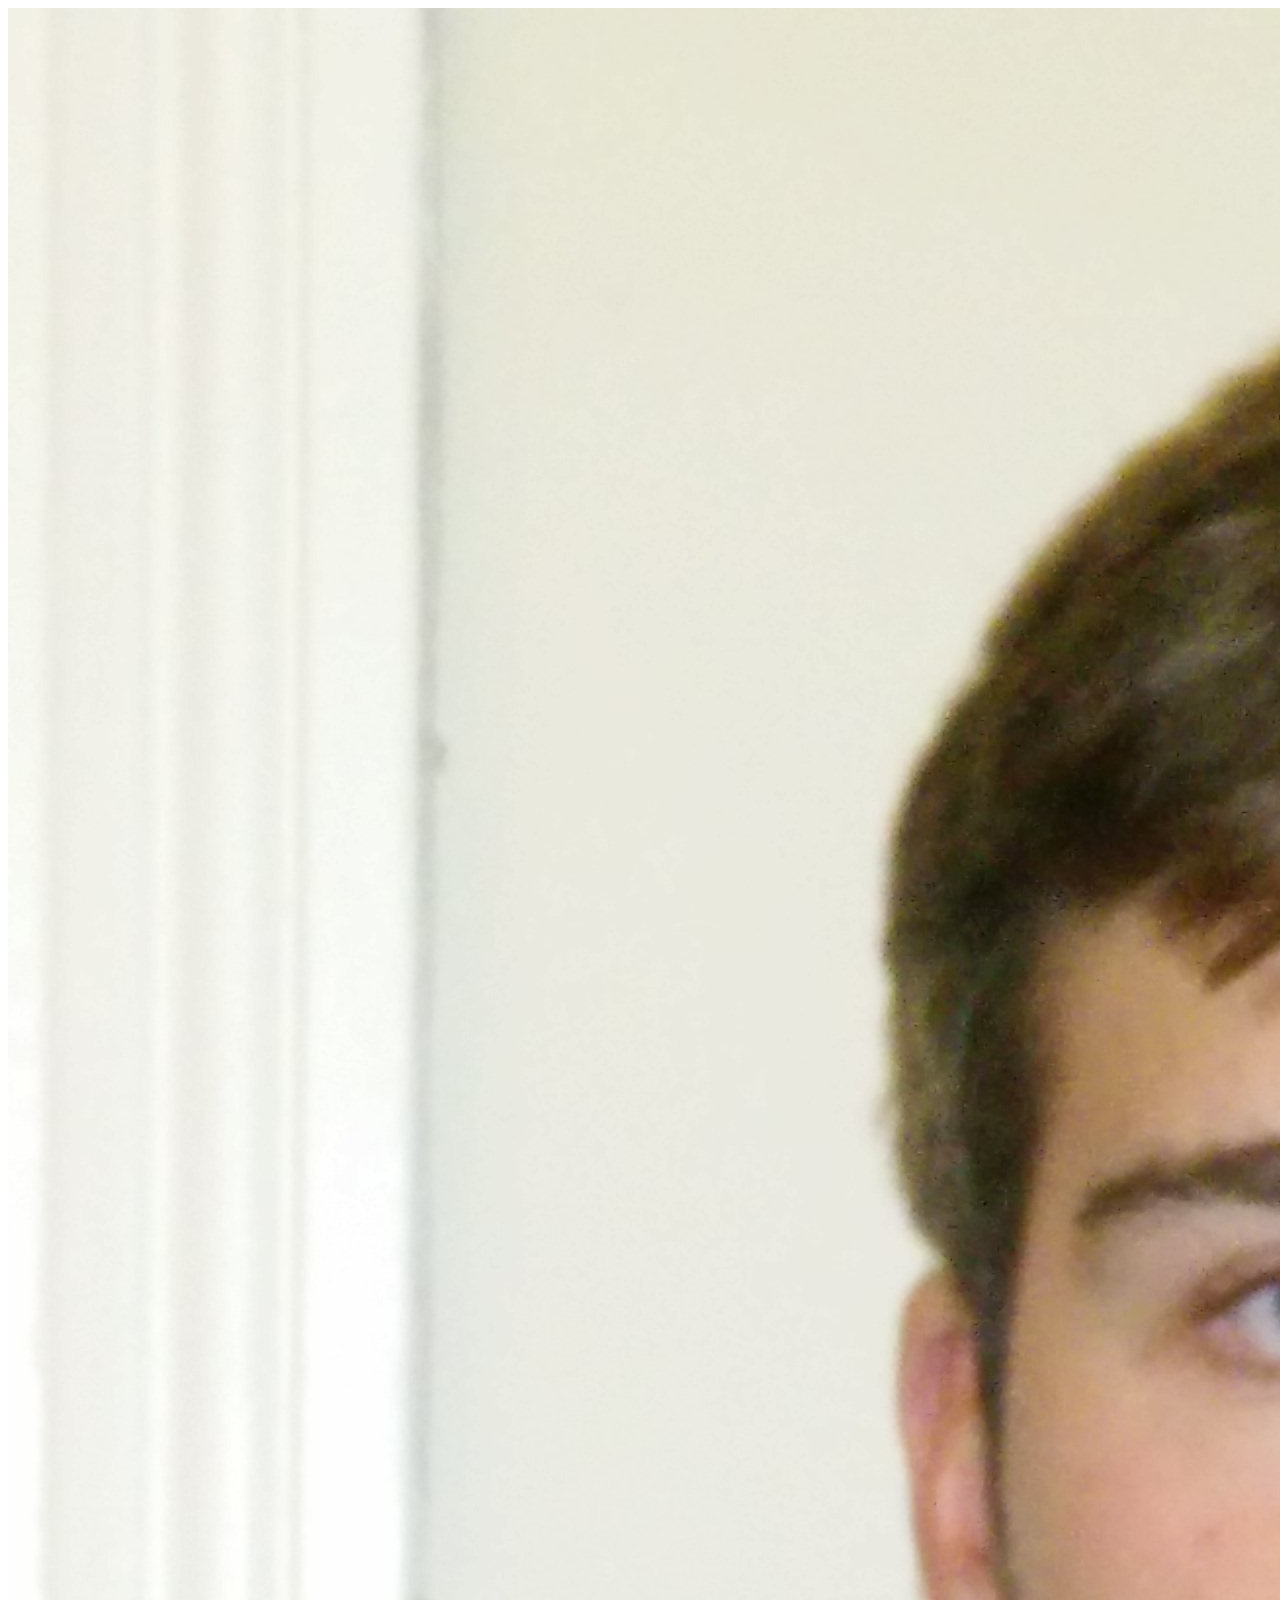
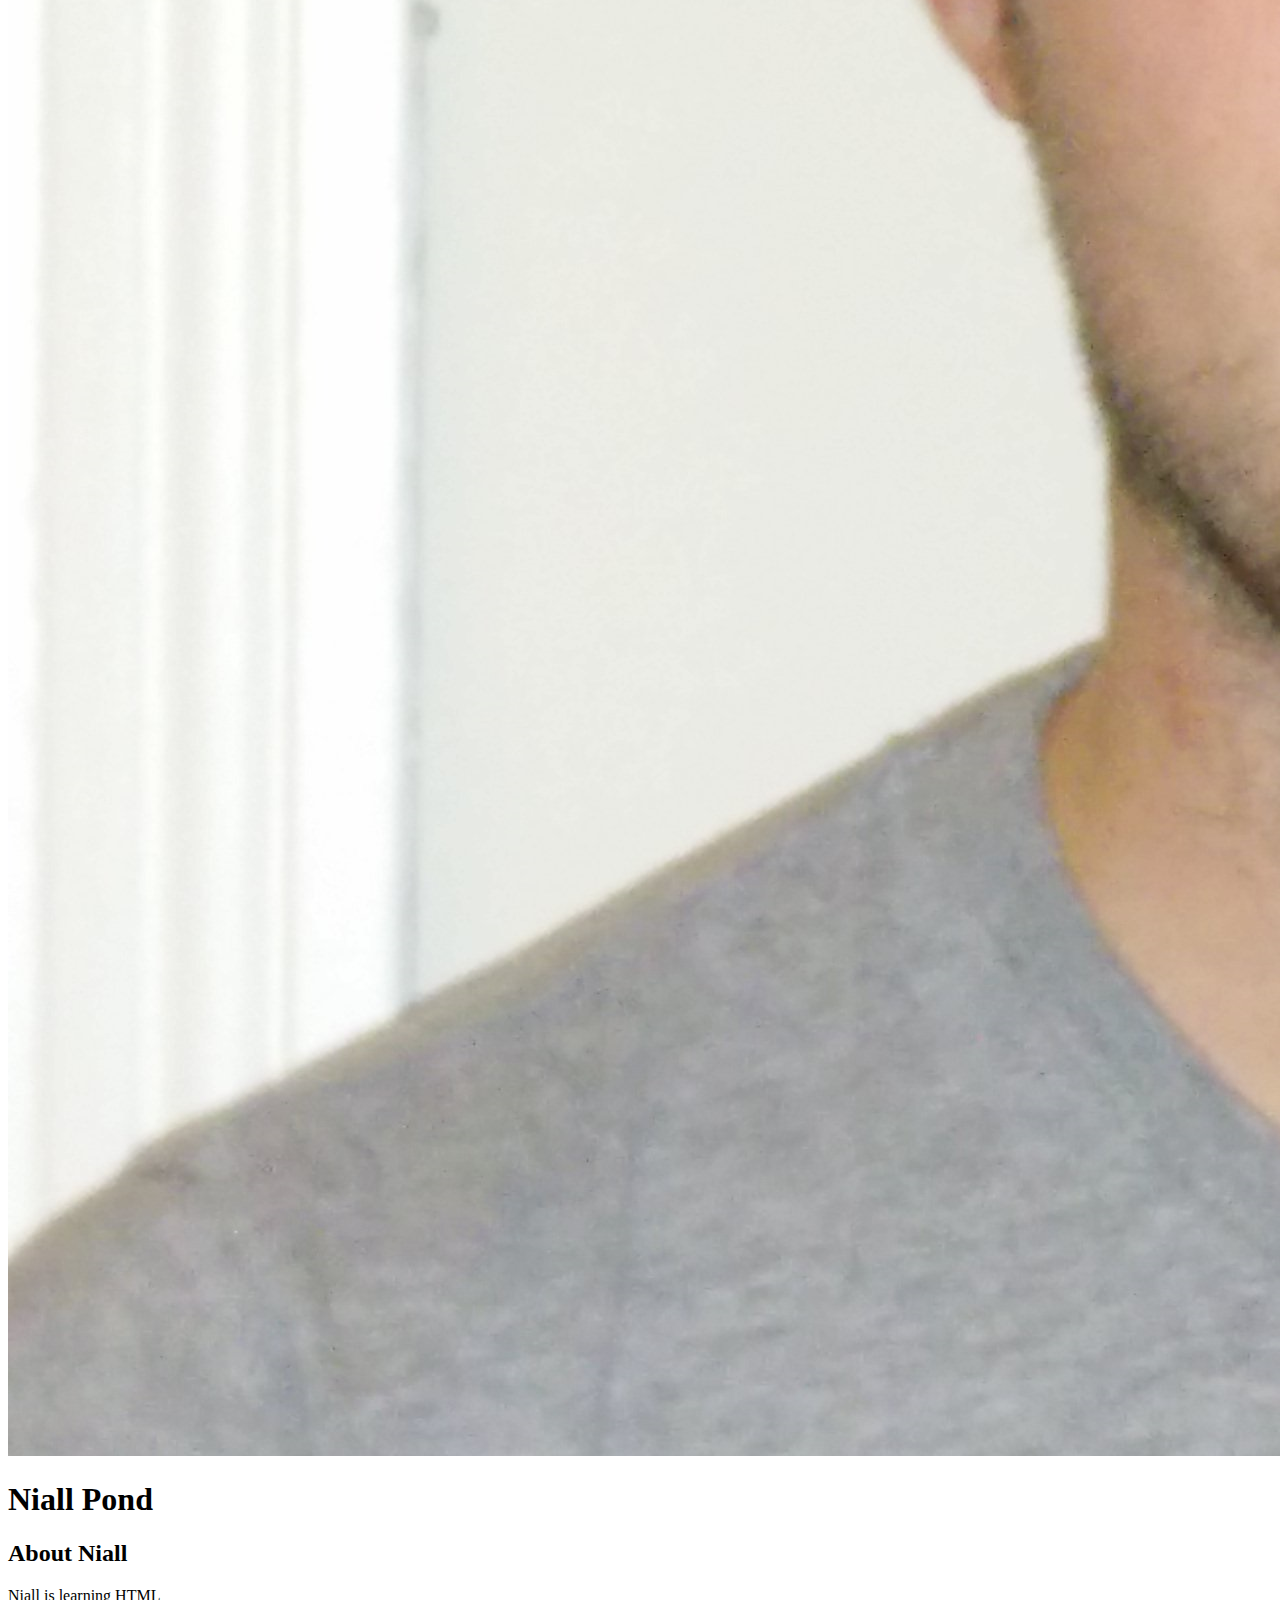
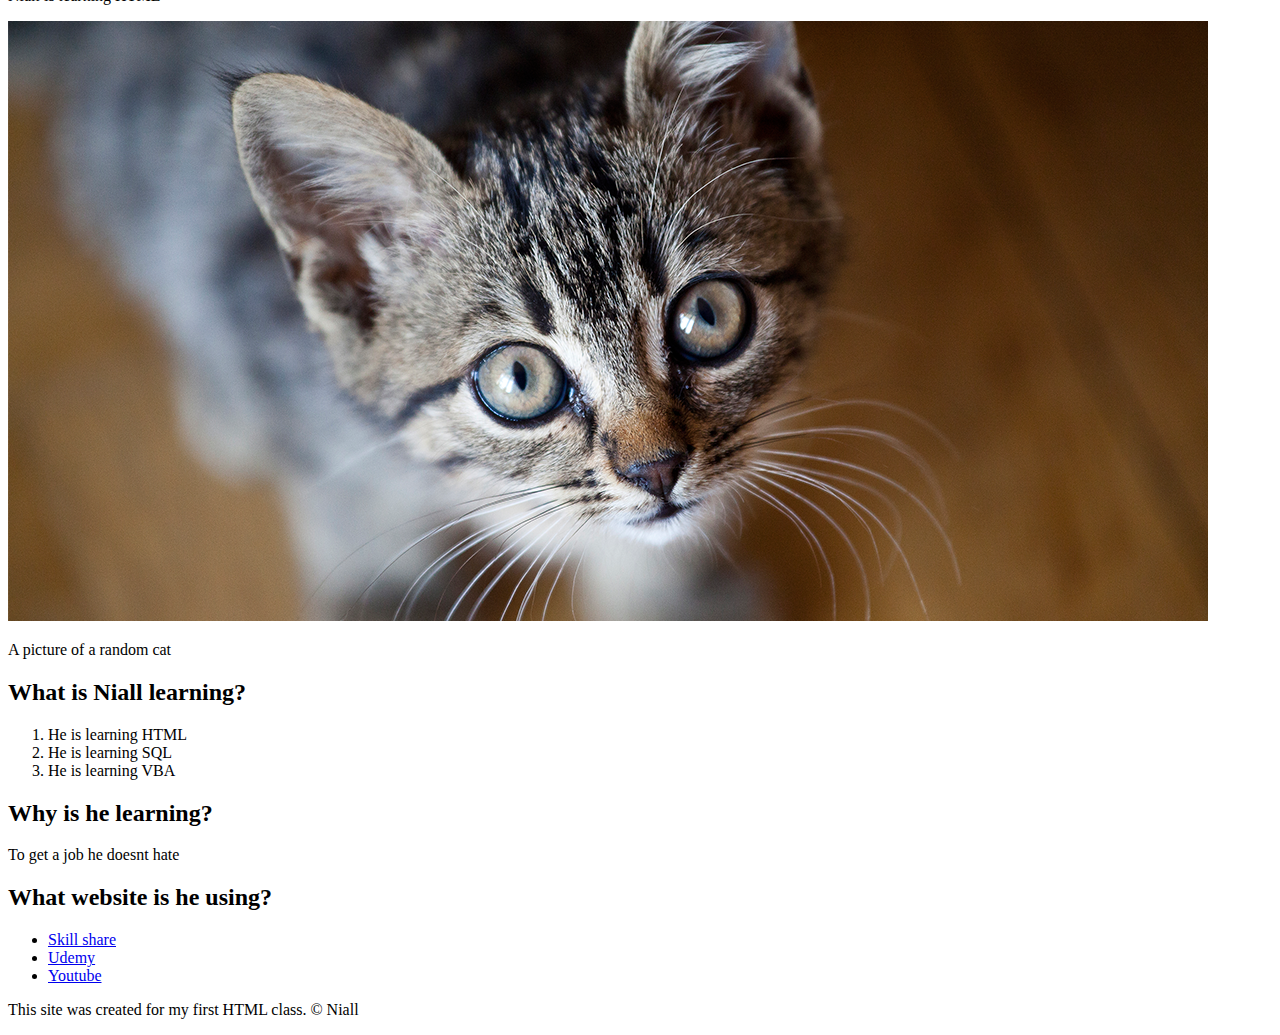
==== index.html @ f56cf768 "Add my index.html file and few images" ====
<!DOCTYPE html>
<html>
<head>
	<title>Niall Pond</title>
	<link rel="icon" href="img/Niall.jpg">
</head>
<body>
	<!--header element -->
	<header>
		<img src="img/Niall.jpg">
		<h1>Niall Pond</h1>
	</header>

		<!-- main element -->
		<main>
			<h2>About Niall</h2>
			<p>Niall is learning HTML</p>
			<img src="img/cat.png">
			<p> A picture of a random cat </p>
			<h2> What is Niall learning?</h2>
			<ol>
				<li>He is learning HTML</li>
				<li>He is learning SQL</li>
				<li>He is learning VBA</li>
			</ol>
			<!-- Why -->
			<h2>Why is he learning?</h2>
			<p> To get a job he doesnt hate
			</p>
			<!-- What websites -->
			<h2>What website is he using?</h2>
			<ul>
				<li><a target="_blank" href="https://www.skillshare.com/home">Skill share</a></li>
				<li><a target="_blank" href="https://www.udemy.com">Udemy</a></li>
				<li><a target="_blank" href="https://www.youtube.com">Youtube</a></li>
			</ul>


		</main>
		<!-- footer element -->
		<footer>
			<p>This site was created for my first HTML class. &copy; Niall </p>
		</footer>

</body>
</html>
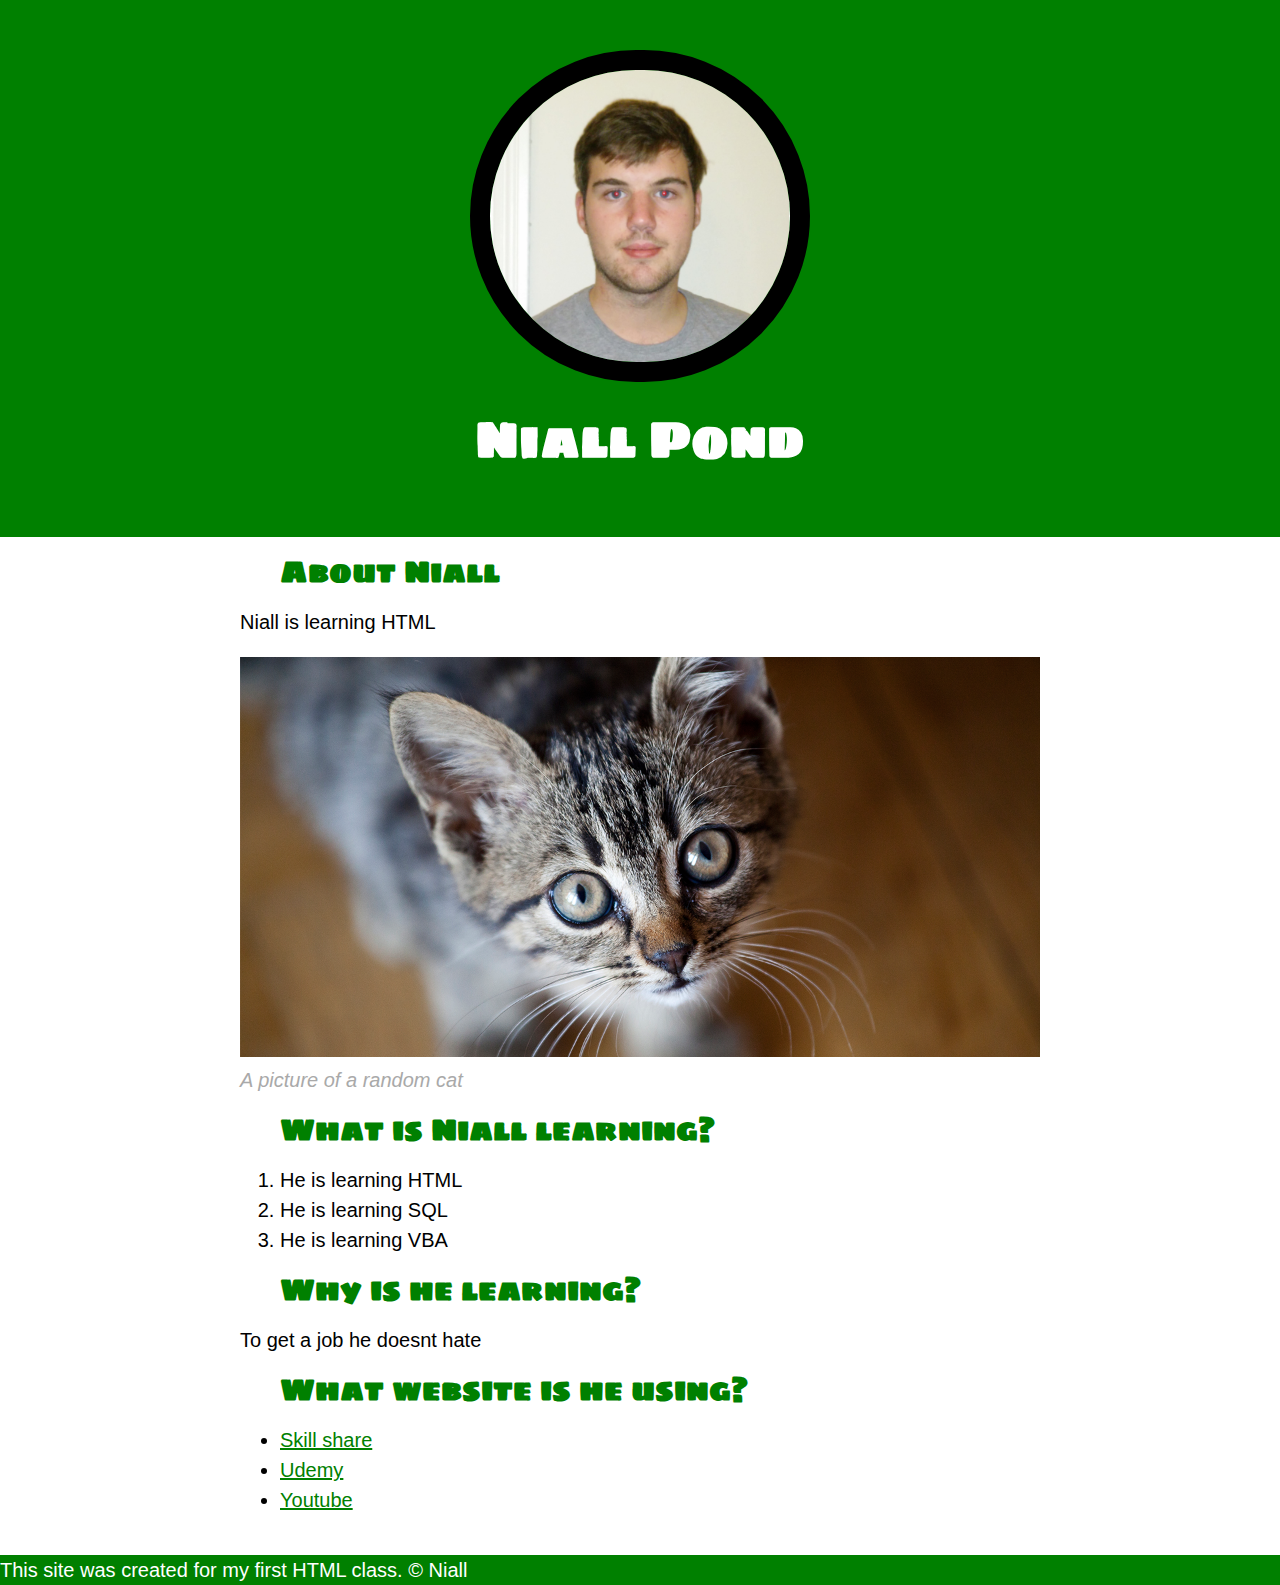
==== commit ff659c97: "Wrote the ccs for my first website" ====
--- a/index.html
+++ b/index.html
@@ -3,6 +3,8 @@
 <head>
 	<title>Niall Pond</title>
 	<link rel="icon" href="img/Niall.jpg">
+	<link href="https://fonts.googleapis.com/css?family=Sigmar+One&display=swap" rel="stylesheet">
+	<link rel="stylesheet" type="text/css" href="css/Niall.css">
 </head>
 <body>
 	<!--header element -->
@@ -16,7 +18,7 @@
 			<h2>About Niall</h2>
 			<p>Niall is learning HTML</p>
 			<img src="img/cat.png">
-			<p> A picture of a random cat </p>
+			<p class="caption"> A picture of a random cat </p>
 			<h2> What is Niall learning?</h2>
 			<ol>
 				<li>He is learning HTML</li>
--- a/css/Niall.css
+++ b/css/Niall.css
@@ -0,0 +1,64 @@
+body{
+	margin: 0;
+	font-family: helvetica, arial,sans-serif;
+	font-size: 20px;
+	line-height: 30px;
+}
+header{
+	background-color: green;
+	text-align: center;
+	padding-top: 50px;
+	padding-bottom:50px ;
+
+}
+h1, h2{
+	font-family: 'Sigmar One', cursive;
+}
+header h1{
+	color: white;
+	font-size: 50px;
+
+}
+header img{
+	border-radius: 170px;
+	width: 300px;
+	border: 20px solid black
+
+}
+main{
+	max-width: 800px;
+	margin: 0 auto;
+	padding: 20px;
+}
+main img{
+	max-width: 100%;
+}
+
+h2{
+	font-size: 30px;
+	color: green;
+	margin: 0 40px 10px;
+}
+
+a{
+	color: green;
+}
+a:hover{
+	color: black;
+}
+
+footer{
+	background-color: green;
+	color: white;
+
+}
+
+footer p {
+	margin: 0
+}
+
+p.caption{
+	color: darkgrey;
+	font-style: italic;
+	margin-top: 0;
+}